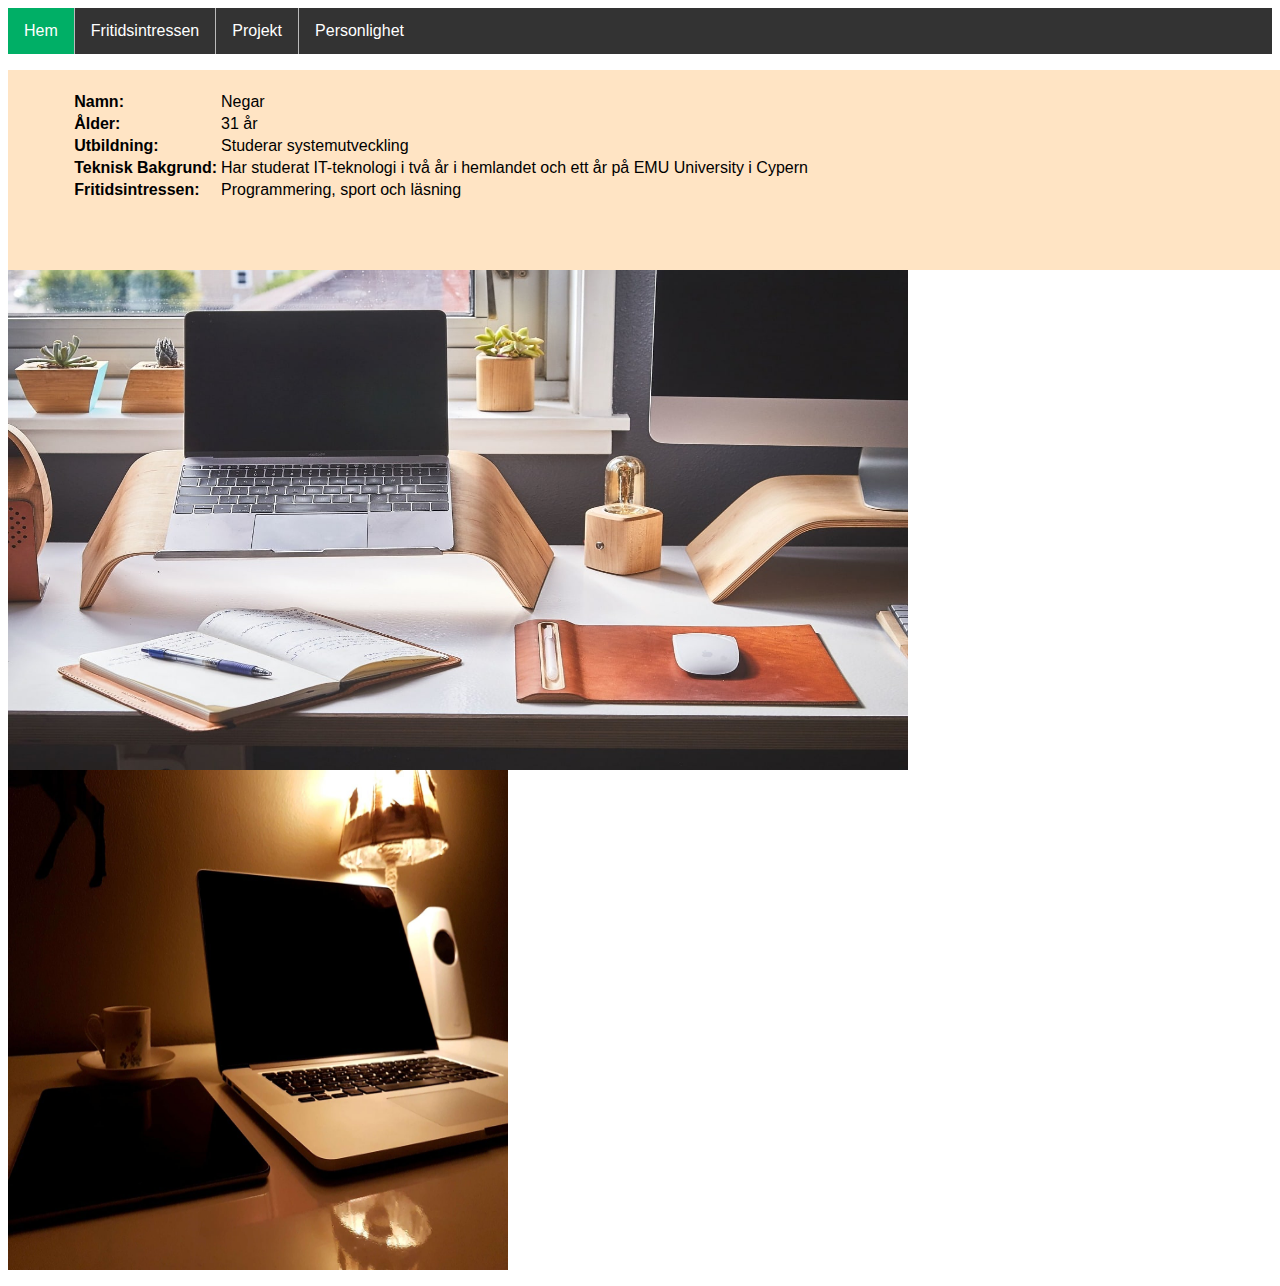
==== index.html @ 13c5cafb "inlämning 1" ====
<html>

<head>
    <title> Inlämning 1 </title>

</head>
<style>
    body {
        font-family: arial;
    }

    ul {
        list-style-type: none;
        margin: 0;
        padding: 0;
        background-color: #333;
        overflow: hidden;
    }

    li {
        float: left;
        border-right: 1px solid #bbb;
    }

    li:last-child {
        border-right: none;
    }

    li a {
        display: block;
        color: white;
        text-align: center;
        padding: 14px 16px;
        text-decoration: none;
    }

    .active {
        background-color: #00AF66;
    }

    li a:hover:not(.active) {
        background-color: #111;
    }

    #top_left {
        width: 100%;
        height: 180px;
        background-color: bisque;
        float: left;
        padding-top: 20px;
        padding-left: 5%;
    }

    #top_right {
        width: 30%;
        height: 200px;
        background-color: rgb(255, 234, 0);
        float: left;
        text-align: center;
    }

    #top_right img {
        width: 200px;
        height: 200px;
    }


    #down div {
        width: 20%;
        height: 200px;
        margin-right: 2.5%;
        margin-left: 2.5%;
        margin-top: 20px;
        background-color: #f1f8f5;
        float: left;
    }
</style>
</head>

<body>
    <ul>
        <li><a class="active" href="index/index.html" title=" Hem">Hem</a></li>
        <li><a href="Fritidsintressen/Fritidsintressen.html" title=" Fritidsintressen">Fritidsintressen</a></li>
        <li><a href="Projekt/Projekt.html" title=" Projekt">Projekt</a></li>
        <li><a href="Personlighet/Personlighet.html" title=" Personlighet">Personlighet</a></li>
    </ul>
    <div id="container">
        <div id="top">
            <div id="top_left">
                <table>
                    <tr>
                        <td><b>Namn:</b></td>
                        <td>Negar</td>
                    </tr>
                    <tr>
                        <td><b>Ålder:</b></td>
                        <td>31 år</td>
                    </tr>
                    <tr>
                        <td><b>Utbildning:</b></td>
                        <td>Studerar systemutveckling</td>
                    </tr>
                    <tr>
                        <td><b>Teknisk Bakgrund:</b></td>
                        <td>Har studerat IT-teknologi i två år i hemlandet och ett år på EMU University i Cypern</td>
                    </tr>
                    <tr>
                        <td><b>Fritidsintressen:</b></td>
                        <td>Programmering, sport och läsning</td>
                    </tr>
                </table>
            </div>

            <p>
                <img src="images/dator3.jpg" style="width:900px;height : 500px">
                <img src="images/dator.jpg" style="width:500px;height : 500px">
            </p>
        </div>
    </div>
</body>

</html>
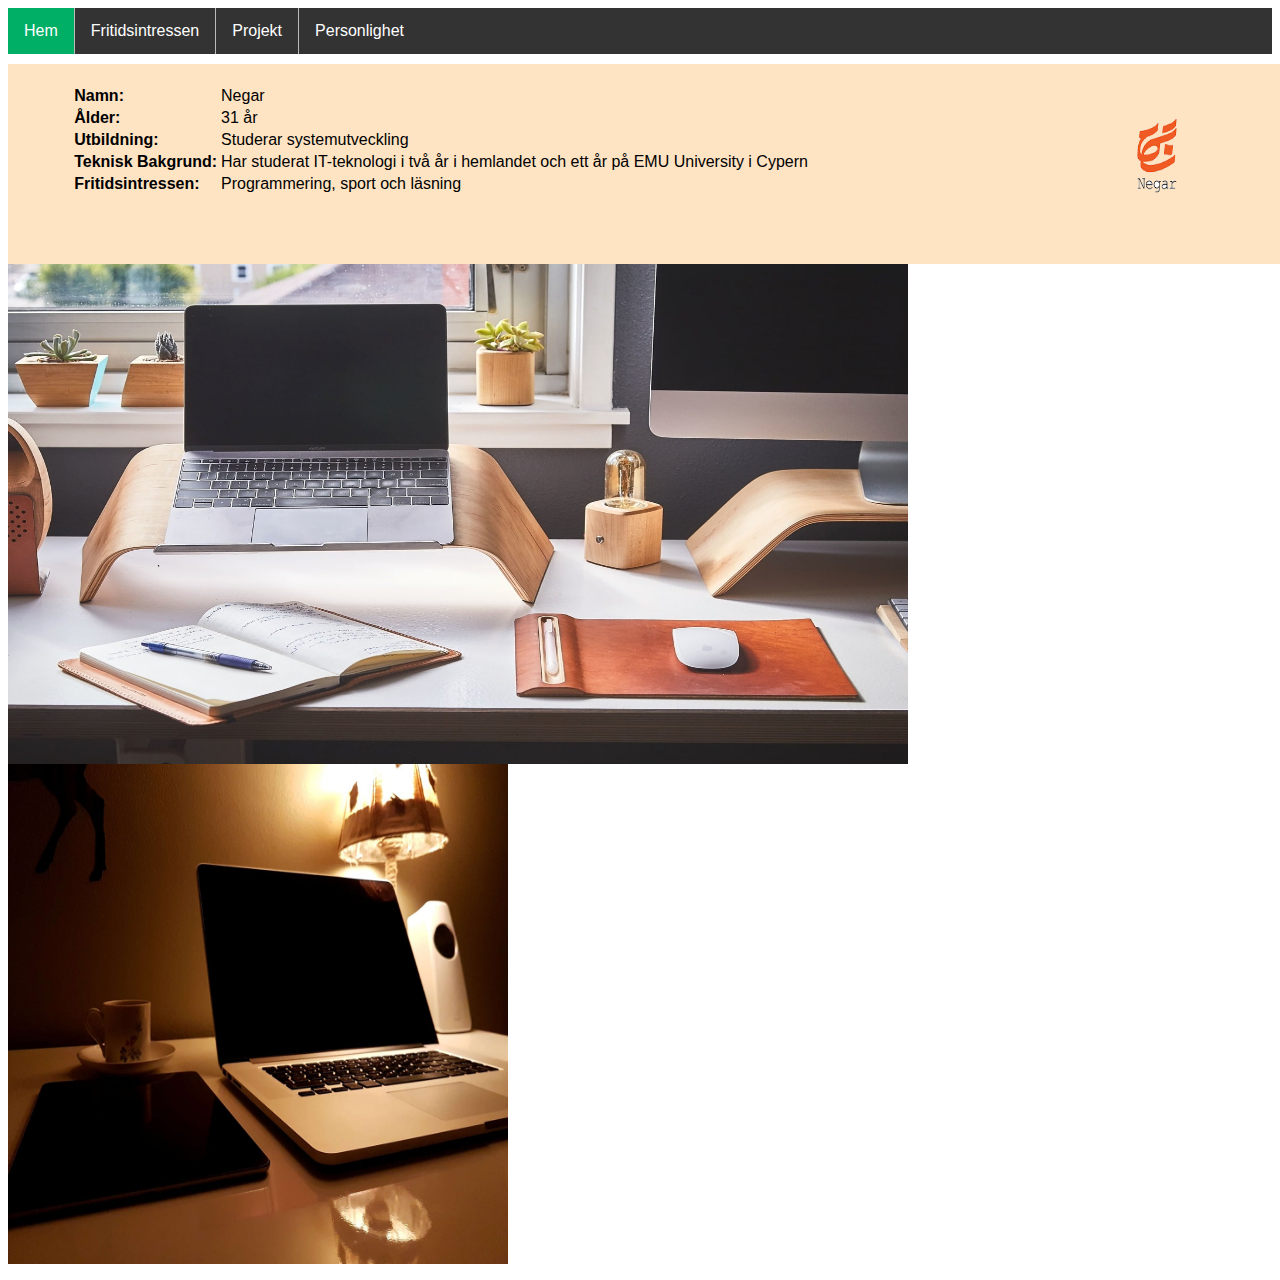
==== commit 07455879: "inlämning 2" ====
--- a/index.html
+++ b/index.html
@@ -4,6 +4,7 @@
     <title> Inlämning 1 </title>
 
 </head>
+<link rel="icon" type="image/x-icon" href="../images/negar-logo.png" sizes="32*32">
 <style>
     body {
         font-family: arial;
@@ -74,16 +75,44 @@
         background-color: #f1f8f5;
         float: left;
     }
+
+    #logoContainer img {
+        width: 150px;
+        height: 150px;
+        left: 85%;
+        top: 30px;
+        position: relative;
+        animation: logoAnimation 7s;
+        animation-iteration-count: infinite;
+    }
+
+    @keyframes logoAnimation {
+        from {}
+
+        to {
+            transform: rotate(360deg);
+        }
+    }
+
+    #navigator_bar {
+        background-color: #333;
+        height: 40px;
+    }
 </style>
 </head>
 
 <body>
-    <ul>
-        <li><a class="active" href="index/index.html" title=" Hem">Hem</a></li>
-        <li><a href="Fritidsintressen/Fritidsintressen.html" title=" Fritidsintressen">Fritidsintressen</a></li>
-        <li><a href="Projekt/Projekt.html" title=" Projekt">Projekt</a></li>
-        <li><a href="Personlighet/Personlighet.html" title=" Personlighet">Personlighet</a></li>
-    </ul>
+    <div id="navigator_bar">
+        <ul>
+            <li><a class="active" href="index/index.html" title=" Hem">Hem</a></li>
+            <li><a href="Fritidsintressen/Fritidsintressen.html" title=" Fritidsintressen">Fritidsintressen</a></li>
+            <li><a href="Projekt/Projekt.html" title=" Projekt">Projekt</a></li>
+            <li><a href="Personlighet/Personlighet.html" title=" Personlighet">Personlighet</a></li>
+        </ul>
+        <span id="logoContainer">
+            <img src="images/negar-logo.png" />
+        </span>
+    </div>
     <div id="container">
         <div id="top">
             <div id="top_left">
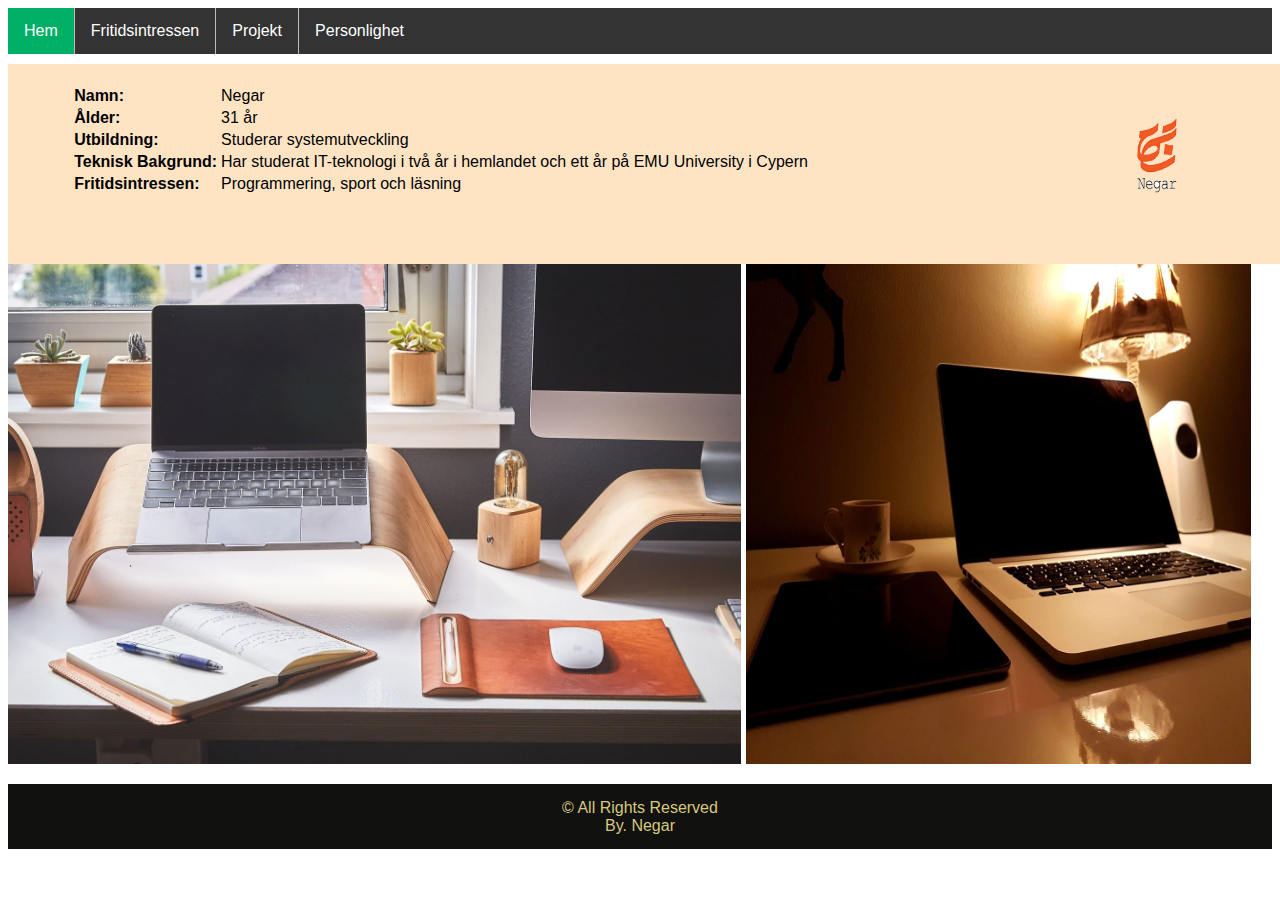
==== commit a9d27971: "inlämning 3" ====
--- a/index.html
+++ b/index.html
@@ -3,105 +3,11 @@
 <head>
     <title> Inlämning 1 </title>
 
-</head>
-<link rel="icon" type="image/x-icon" href="../images/negar-logo.png" sizes="32*32">
-<style>
-    body {
-        font-family: arial;
-    }
-
-    ul {
-        list-style-type: none;
-        margin: 0;
-        padding: 0;
-        background-color: #333;
-        overflow: hidden;
-    }
-
-    li {
-        float: left;
-        border-right: 1px solid #bbb;
-    }
-
-    li:last-child {
-        border-right: none;
-    }
-
-    li a {
-        display: block;
-        color: white;
-        text-align: center;
-        padding: 14px 16px;
-        text-decoration: none;
-    }
-
-    .active {
-        background-color: #00AF66;
-    }
-
-    li a:hover:not(.active) {
-        background-color: #111;
-    }
-
-    #top_left {
-        width: 100%;
-        height: 180px;
-        background-color: bisque;
-        float: left;
-        padding-top: 20px;
-        padding-left: 5%;
-    }
-
-    #top_right {
-        width: 30%;
-        height: 200px;
-        background-color: rgb(255, 234, 0);
-        float: left;
-        text-align: center;
-    }
-
-    #top_right img {
-        width: 200px;
-        height: 200px;
-    }
-
-
-    #down div {
-        width: 20%;
-        height: 200px;
-        margin-right: 2.5%;
-        margin-left: 2.5%;
-        margin-top: 20px;
-        background-color: #f1f8f5;
-        float: left;
-    }
-
-    #logoContainer img {
-        width: 150px;
-        height: 150px;
-        left: 85%;
-        top: 30px;
-        position: relative;
-        animation: logoAnimation 7s;
-        animation-iteration-count: infinite;
-    }
-
-    @keyframes logoAnimation {
-        from {}
-
-        to {
-            transform: rotate(360deg);
-        }
-    }
-
-    #navigator_bar {
-        background-color: #333;
-        height: 40px;
-    }
-</style>
+    <link rel="icon" type="image/x-icon" href="../images/negar-logo.png" sizes="32*32">
+    <link rel="stylesheet" type="text/css" href="index.css">
 </head>
 
-<body>
+<body onload="bodyLoad()">
     <div id="navigator_bar">
         <ul>
             <li><a class="active" href="index/index.html" title=" Hem">Hem</a></li>
@@ -109,6 +15,9 @@
             <li><a href="Projekt/Projekt.html" title=" Projekt">Projekt</a></li>
             <li><a href="Personlighet/Personlighet.html" title=" Personlighet">Personlighet</a></li>
         </ul>
+        <span id="timer">
+
+        </span>
         <span id="logoContainer">
             <img src="images/negar-logo.png" />
         </span>
@@ -141,11 +50,17 @@
             </div>
 
             <p>
-                <img src="images/dator3.jpg" style="width:900px;height : 500px">
-                <img src="images/dator.jpg" style="width:500px;height : 500px">
+                <img src="images/dator3.jpg" style="width:58%;height : 500px">
+                <img src="images/dator.jpg" style="width:40%;height : 500px">
             </p>
         </div>
     </div>
+    <div id="footer">
+        &copy; All Rights Reserved <br />
+        By. Negar
+    </div>
+
+    <script src="index.js"></script>
 </body>
 
 </html>--- a/index.css
+++ b/index.css
@@ -0,0 +1,108 @@
+body {
+    font-family: arial;
+}
+
+ul {
+    list-style-type: none;
+    margin: 0;
+    padding: 0;
+    background-color: #333;
+    overflow: hidden;
+}
+
+li {
+    float: left;
+    border-right: 1px solid #bbb;
+}
+
+li:last-child {
+    border-right: none;
+}
+
+li a {
+    display: block;
+    color: white;
+    text-align: center;
+    padding: 14px 16px;
+    text-decoration: none;
+}
+
+.active {
+    background-color: #00AF66;
+}
+
+li a:hover:not(.active) {
+    background-color: #111;
+}
+
+#top_left {
+    width: 100%;
+    height: 180px;
+    background-color: bisque;
+    float: left;
+    padding-top: 20px;
+    padding-left: 5%;
+}
+
+#top_right {
+    width: 30%;
+    height: 200px;
+    background-color: rgb(255, 234, 0);
+    float: left;
+    text-align: center;
+}
+
+#top_right img {
+    width: 200px;
+    height: 200px;
+}
+
+
+#down div {
+    width: 20%;
+    height: 200px;
+    margin-right: 2.5%;
+    margin-left: 2.5%;
+    margin-top: 20px;
+    background-color: #f1f8f5;
+    float: left;
+}
+
+#logoContainer img {
+    width: 150px;
+    height: 150px;
+    left: 85%;
+    top: 30px;
+    position: relative;
+    animation: logoAnimation 7s;
+    animation-iteration-count: infinite;
+}
+
+@keyframes logoAnimation {
+    from {}
+
+    to {
+        transform: rotate(360deg);
+    }
+}
+
+#navigator_bar {
+    background-color: #333;
+    height: 40px;
+}
+
+#timer {
+    position: absolute;
+    left: 1000px;
+    top: 18px;
+    color: white;
+}
+
+#footer {
+    background-color: rgb(17, 17, 16);
+    color: rgb(213, 201, 125);
+    text-align: center;
+    padding-top: 15px;
+    height: 50px;
+    width: 100%;
+}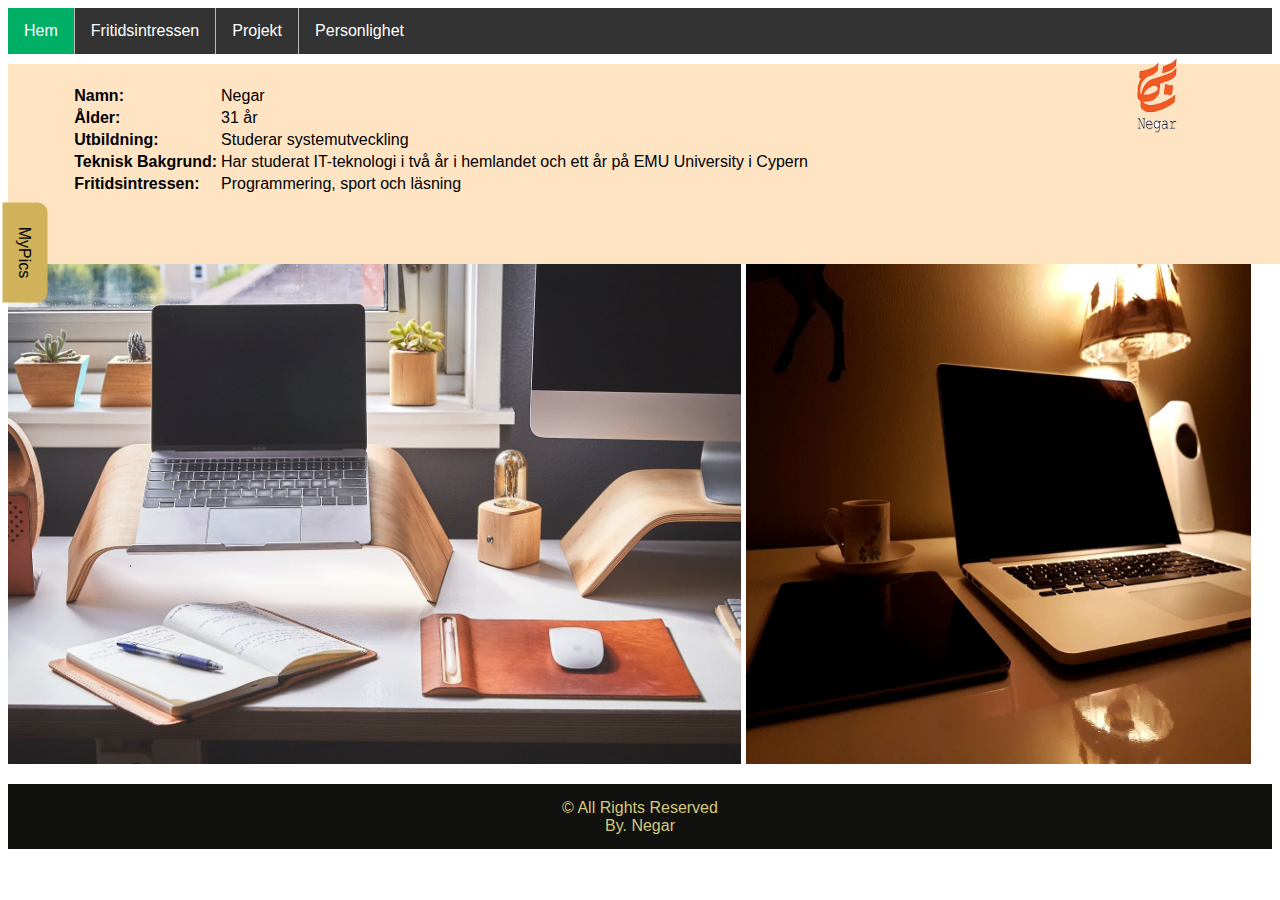
==== commit 2053afbf: "inlämning 4" ====
--- a/index.html
+++ b/index.html
@@ -55,12 +55,32 @@
             </p>
         </div>
     </div>
+
+
+    <div id="newPanel">
+        <div id="tabDiv">
+            MyPics
+        </div>
+        <div id="rollingPicsContainer">
+
+            <div id="pics">
+                <img src="images/laptop.jpg" />
+
+                <img src="images/photo.avif" />
+
+                <img src="images/manipulation.jpg" />
+                <img src="images/photo1.avif" />
+
+            </div>
+        </div>
+    </div>
     <div id="footer">
         &copy; All Rights Reserved <br />
         By. Negar
     </div>
+    <script src="jquery.js"></script>
+    <script src="index.js"></script>
 
-    <script src="index.js"></script>
 </body>
 
 </html>--- a/index.css
+++ b/index.css
@@ -72,7 +72,7 @@
     width: 150px;
     height: 150px;
     left: 85%;
-    top: 30px;
+    top: -30px;
     position: relative;
     animation: logoAnimation 7s;
     animation-iteration-count: infinite;
@@ -105,4 +105,156 @@
     padding-top: 15px;
     height: 50px;
     width: 100%;
+}
+
+#top p img {
+    /* width : 100%;*/
+    height: 300px;
+}
+
+@media screen and (min-width:600px) {
+    #top p img:first-child {
+        width: 58% !important;
+
+    }
+
+    #top p img:last-child {
+        width: 40% !important;
+    }
+
+
+    #rollingPicsContainer {
+
+        position: absolute;
+        width: 100%;
+        height: 240px;
+        position: relative;
+        top: -50px;
+
+
+    }
+
+    #rollingPicsContainer img {
+        width: 200px;
+        height: 200px;
+        margin-top: 20px;
+        margin-bottom: 20px;
+        float: right;
+        margin-right: 20px;
+
+    }
+
+    #tabDiv {
+        width: 100px;
+        border-top-right-radius: 10px;
+        border-top-left-radius: 10px;
+        transform: rotate(90deg);
+        background-color: rgb(207, 178, 90);
+        height: 30px;
+        padding-top: 15px;
+        text-align: center;
+        position: relative;
+        left: 975px;
+        top: 130px;
+        cursor: pointer;
+        z-index: 10;
+    }
+
+    @keyframes a2 {
+        from {
+            left: -1050px;
+        }
+
+        to {
+            left: 1000px;
+        }
+    }
+
+    #newPanel {
+
+        background-color: rgb(173, 152, 77);
+        position: absolute;
+        left: -1000px;
+        top: 100px;
+        width: 1000px;
+        height: 240px;
+        z-index: 10;
+    }
+}
+
+
+@media screen and (max-width:600px) {
+    #top p img:first-child {
+        width: 100% !important;
+    }
+
+    #top p img:last-child {
+        width: 100% !important;
+    }
+}
+
+@media screen and (max-width:600px) {
+    #rollingPicsContainer {
+        /* display : none;*/
+        position: absolute;
+        width: 100%;
+        height: 240px;
+        position: relative;
+        top: -50px;
+        /*left : -1000px;
+     top : 100px;
+     width : 1000px;
+     height : 240px;
+     z-index : 10;
+     background-color: #00AF66;*/
+
+    }
+
+    #rollingPicsContainer img {
+        width: 200px;
+        height: 200px;
+        margin-top: 20px;
+        margin-bottom: 20px;
+        float: right;
+        margin-right: 20px;
+        transform: rotate(-90deg);
+    }
+
+    #tabDiv {
+        width: 100px;
+        border-bottom-right-radius: 10px;
+        border-bottom-left-radius: 10px;
+        transform: rotate(270deg);
+        background-color: blueviolet;
+        height: 30px;
+        padding-top: 15px;
+        text-align: center;
+        position: relative;
+        left: 975px;
+        top: 130px;
+        cursor: pointer;
+        z-index: 10;
+    }
+
+    @keyframes a1 {
+        from {
+            left: -1050px;
+        }
+
+        to {
+            left: 1000px;
+        }
+    }
+
+    #newPanel {
+        left: -100px;
+        background-color: darkolivegreen;
+        position: absolute;
+        /*left : -1000px;*/
+        top: -620px;
+        width: 1000px;
+        height: 240px;
+        z-index: 10;
+        transform: rotate(90deg)
+    }
 }